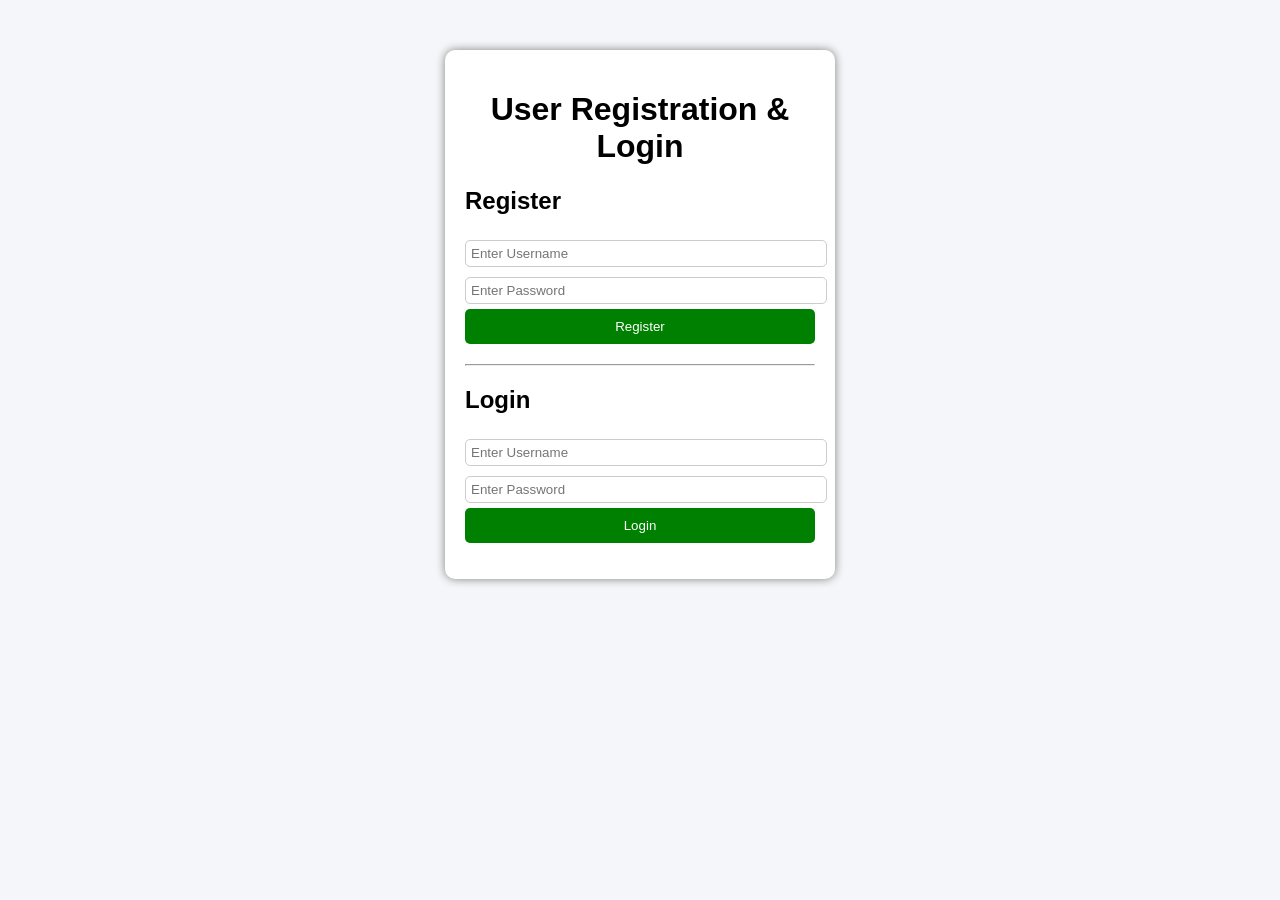
==== index.html @ 19edf2c5 "Add files via upload" ====
<!DOCTYPE html>
<html lang="en">
<head>
<meta charset="UTF-8">
<meta name="viewport" content="width=device-width, initial-scale=1.0">
<title>User Registration & Login</title>
<link rel="stylesheet" href="style.css">
</head>
<body>
    <div class="container">
        <h1>User Registration & Login</h1>
        <!-- Registration -->
        <h2>Register</h2>
        <input type="text" id="regUsername" placeholder="Enter Username">
        <input type="password" id="regPassword" placeholder="Enter Password">
        <button onclick="register()">Register</button>
        <hr>
        
        <!-- Login -->
        <h2>Login</h2>
        <input type="text" id="loginUsername" placeholder="Enter Username">
        <input type="password" id="loginPassword" placeholder="Enter Password">
        <button onclick="login()">Login</button>
        <p id="message"></p>
    </div>
    <!-- ربط JavaScript -->
<script src="script.js"></script>
</body>
</html>
---- style.css ----
body {
    font-family: Arial;
    background: #f4f6f9;
}

.container {
    width: 350px;
    margin: 50px auto;
    padding: 20px;
    background: white;
    border-radius: 10px;
    box-shadow: 0 0 10px gray;
}

h1 {
    text-align: center;
}

h2 {
    margin-top: 20px;
}

input {
    width: 100%;
    padding: 5px;
    margin: 5px auto;
    border-radius: 5px;
    border: 1px solid #ccc;
}

button {
    width: 100%;
    padding: 10px;
    background: green;
    color: white;
    border: none;
    border-radius: 5px;
    cursor: pointer;
}

button:hover {
    background: darkgreen;
}

hr {
    margin: 20px 0;
}

p {
    text-align: center;
    font-weight: bold;
}
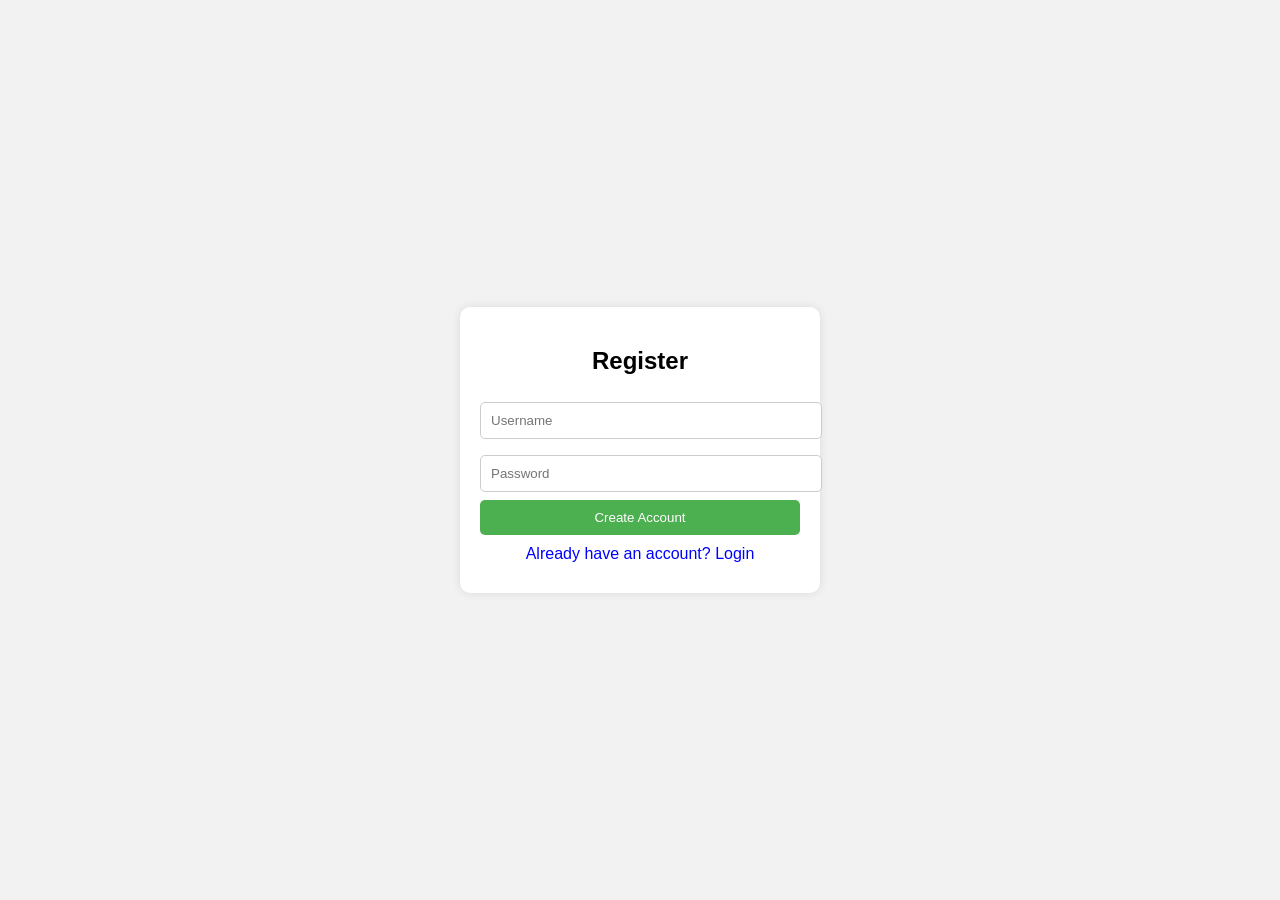
==== commit c3c97213: "Rename login.html to index.html" ====
--- a/index.html
+++ b/index.html
@@ -1,29 +1,33 @@
 <!DOCTYPE html>
 <html lang="en">
 <head>
-<meta charset="UTF-8">
-<meta name="viewport" content="width=device-width, initial-scale=1.0">
-<title>User Registration & Login</title>
-<link rel="stylesheet" href="style.css">
+  <meta charset="UTF-8">
+  <title>Voting System - Login/Register</title>
+  <link rel="stylesheet" href="login.css">
 </head>
+
 <body>
-    <div class="container">
-        <h1>User Registration & Login</h1>
-        <!-- Registration -->
-        <h2>Register</h2>
-        <input type="text" id="regUsername" placeholder="Enter Username">
-        <input type="password" id="regPassword" placeholder="Enter Password">
-        <button onclick="register()">Register</button>
-        <hr>
-        
-        <!-- Login -->
-        <h2>Login</h2>
-        <input type="text" id="loginUsername" placeholder="Enter Username">
-        <input type="password" id="loginPassword" placeholder="Enter Password">
-        <button onclick="login()">Login</button>
-        <p id="message"></p>
-    </div>
-    <!-- ربط JavaScript -->
-<script src="script.js"></script>
+<div class="container">
+  <div id="registerForm">
+    <h2>Register</h2>
+    <input type="text" id="regUsername" placeholder="Username">
+    <input type="password" id="regPassword" placeholder="Password">
+    <button onclick="register()">Create Account</button>
+    <div class="toggle" onclick="showLogin()">Already have an account? Login</div>
+    <div class="message" id="regMsg"></div>
+  </div>
+
+  <div id="loginForm" class="hidden">
+    <h2>Login</h2>
+    <input type="text" id="loginUsername" placeholder="Username">
+    <input type="password" id="loginPassword" placeholder="Password">
+    <button onclick="login()">Login</button>
+    <div class="toggle" onclick="showRegister()">Create new account</div>
+    <div class="message" id="loginMsg"></div>
+  </div>
+
+</div>
+
+<script src="login.js"></script>
 </body>
-</html>+</html>
--- a/login.css
+++ b/login.css
@@ -0,0 +1,64 @@
+body {
+  font-family: Arial, sans-serif;
+  background: #f2f2f2;
+  display: flex;
+  justify-content: center;
+  align-items: center;
+  height: 100vh;
+  margin: 0;
+}
+
+.container {
+  background: white;
+  padding: 20px;
+  width: 320px;
+  border-radius: 10px;
+  box-shadow: 0 0 10px rgba(0,0,0,0.1);
+}
+
+h2 {
+  text-align: center;
+}
+
+input {
+  width: 100%;
+  padding: 10px;
+  margin: 8px 0;
+  border: 1px solid #ccc;
+  border-radius: 5px;
+}
+
+button {
+  width: 100%;
+  padding: 10px;
+  background: #4CAF50;
+  color: white;
+  border: none;
+  border-radius: 5px;
+  cursor: pointer;
+}
+
+button:hover {
+  background: #45a049;
+}
+
+.toggle {
+  text-align: center;
+  margin-top: 10px;
+  cursor: pointer;
+  color: blue;
+}
+
+.hidden {
+  display: none;
+}
+
+.message {
+  text-align: center;
+  margin-top: 10px;
+  color: red;
+}
+
+.success {
+  color: green;
+}
